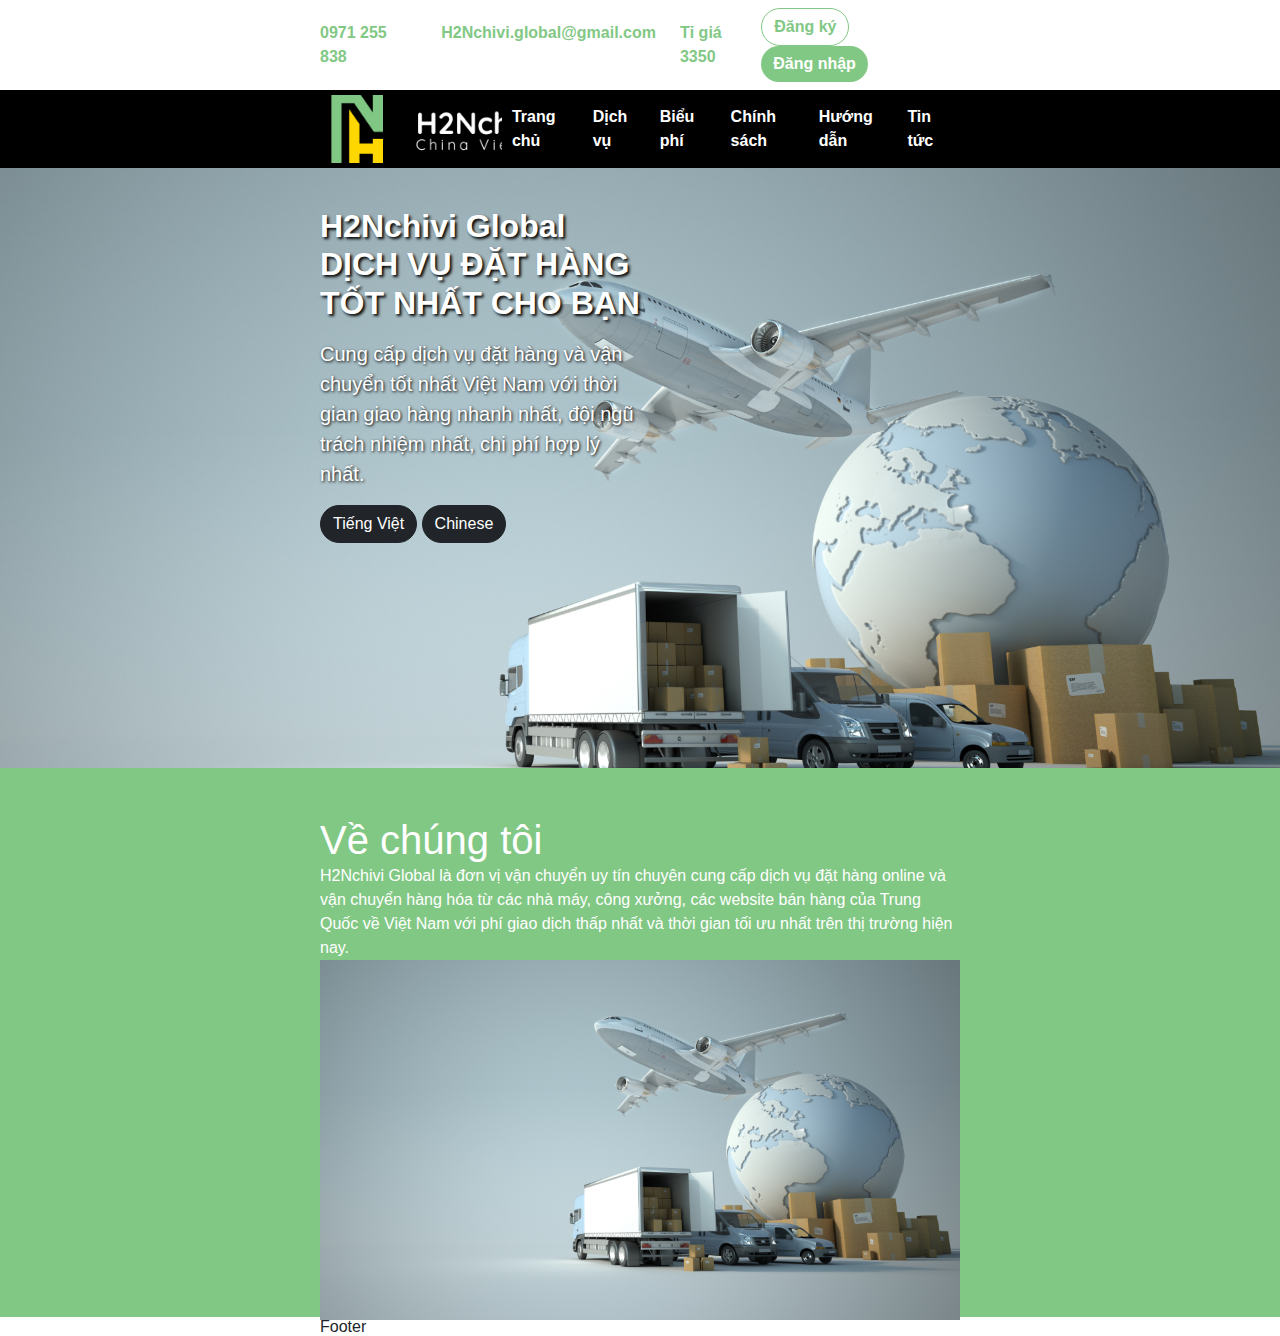
==== index.html @ ce04c235 "change href" ====
<!DOCTYPE html>
<html lang="en">
    <head>
        <meta charset="UTF-8" />
        <meta name="viewport" content="width=device-width, initial-scale=1.0" />
        <link rel="stylesheet" href="./bootstrap-5.0.2-dist/css/bootstrap.min.css" />
        <link
            rel="stylesheet"
            href="https://cdnjs.cloudflare.com/ajax/libs/font-awesome/6.5.1/css/all.min.css"
            integrity="sha512-DTOQO9RWCH3ppGqcWaEA1BIZOC6xxalwEsw9c2QQeAIftl+Vegovlnee1c9QX4TctnWMn13TZye+giMm8e2LwA=="
            crossorigin="anonymous"
            referrerpolicy="no-referrer"
        />
        <link rel="stylesheet" href="./reset.css" />
        <link rel="stylesheet" href="./style.css" />
        <title>H2Nchivi Globa</title>
    </head>
    <body>
        <div class="top d-flex justify-content-between align-items-center p-25 my-2 text-primary">
            <div class="d-flex gap-4">
                <div class="call fw-bold">
                    <i class="fa-solid fa-phone"></i>
                    0971 255 838
                </div>
                <div class="mail fw-bold"><i class="fa-regular fa-envelope"></i> H2Nchivi.global@gmail.com</div>
                <div class="tigia fw-bold">
                    <i class="fa-solid fa-yen-sign"></i>
                    Tỉ giá 3350
                </div>
            </div>
            <div class="">
                <div class="btn btn-outline-primary">Đăng ký</div>
                <div class="btn btn-primary">Đăng nhập</div>
            </div>
        </div>
        <header class="bg-dark">
            <div class="p-25 d-flex justify-content-between">
                <div class="logo-img overflow-hidden">
                    <div class="logo"></div>
                </div>
                <ul class="d-flex align-items-center gap-1">
                    <li><a href="#">Trang chủ</a></li>
                    <li><a href="#">Dịch vụ</a></li>
                    <li><a href="#">Biểu phí</a></li>
                    <li><a href="#">Chính sách</a></li>
                    <li><a href="#">Hướng dẫn</a></li>
                    <li><a href="#">Tin tức</a></li>
                </ul>
            </div>
        </header>
        <main>
            <div class="p-25 banner">
                <div class="title w-50">
                    <h1 class="fs-2">
                        H2Nchivi Global <br />
                        DỊCH VỤ ĐẶT HÀNG <br />TỐT NHẤT CHO BẠN
                    </h1>
                    <p class="fs-5">Cung cấp dịch vụ đặt hàng và vận chuyển tốt nhất Việt Nam với thời gian giao hàng nhanh nhất, đội ngũ trách nhiệm nhất, chi phí hợp lý nhất.</p>
                    <div class="mt-3">
                        <div class="btn btn-dark">Tiếng Việt</div>
                        <div class="btn btn-dark">Chinese</div>
                    </div>
                </div>
            </div>
            <div class="p-25 aboutus">
                <h1 class="fs-1 pt-5">Về chúng tôi</h1>
                <p>
                    H2Nchivi Global là đơn vị vận chuyển uy tín chuyên cung cấp dịch vụ đặt hàng online và vận chuyển hàng hóa từ các nhà máy, công xưởng, các website bán hàng của Trung Quốc về Việt
                    Nam với phí giao dịch thấp nhất và thời gian tối ưu nhất trên thị trường hiện nay.
                </p>
                <div class="d-flex">
                    <div class="">
                        <img src="./src/BÌA_1.png" alt="" />
                    </div>
                    <div class="">
                        <div class="social"></div>
                    </div>
                </div>
            </div>
        </main>
        <footer>
            <div class="p-25">
                <h1>Footer</h1>
            </div>
        </footer>
        <script src="./main.js"></script>
        <script src="./bootstrap-5.0.2-dist/js/bootstrap.bundle.min.js"></script>
    </body>
</html>
---- style.css ----
@import url("https://fonts.googleapis.com/css2?family=Quicksand:wght@300..700&display=swap") .p-478 {
    /* padding: 478px; */
}

body {
    font-family: "Quicksand", sans-serif;
}

a {
    text-decoration: none;
    color: #fff;
    font-weight: bold;
}

.p-25 {
    padding-left: 25%;
    padding-right: 25%;
}

.container {
    padding-left: 400px;
    padding-right: 400px;
    margin: 0;
}

.bg-dark {
    background-color: #000 !important;
}

.bg-primary {
    background-color: #82c885;
}

.text-primary {
    color: #82c885 !important;
    font-weight: bold;
}

.btn {
    border-radius: 25px;
}

.btn-primary {
    background-color: #82c885;
    border: none;
    font-weight: bold;
}

.btn-primary:hover {
    background-color: #96eb99;
}

.btn-outline-primary:hover {
    background-color: #82c885;
    border: 1px solid #82c885;
}

.btn-outline-primary {
    color: #82c885;
    border-color: #82c885;
    font-weight: bold;
}

header {
    font-weight: bold;
    padding: 5px;
}

.logo-img {
    width: 35%;
}

.logo {
    background-image: url("./src/LOGO_có chữ.png");
    height: 100%;
    width: 450px;
    background-position: -25px 50%;
    background-repeat: no-repeat;
    background-size: cover;
    overflow: hidden;
}

header ul li {
    padding: 10px;
}

header ul li:hover {
    background-color: #82c885;
}

header ul li:hover a {
    color: #fff;
}

main {
}

main .banner {
    background-image: url("./src/BÌA_1.png");
    background-repeat: no-repeat;
    background-size: cover;
    height: 600px;
}

main .title {
    padding-top: 39px;
}

main .title h1 {
    color: #fff;
    font-weight: bold;
    text-shadow: 2px 2px 3px #000;
}

main .title p {
    margin-top: 17px;
    color: #fff;
    text-shadow: 1px 1px 3px #000;
}

main .aboutus {
    height: 549px;
    background-color: #82c885;
    color: #fff;
}
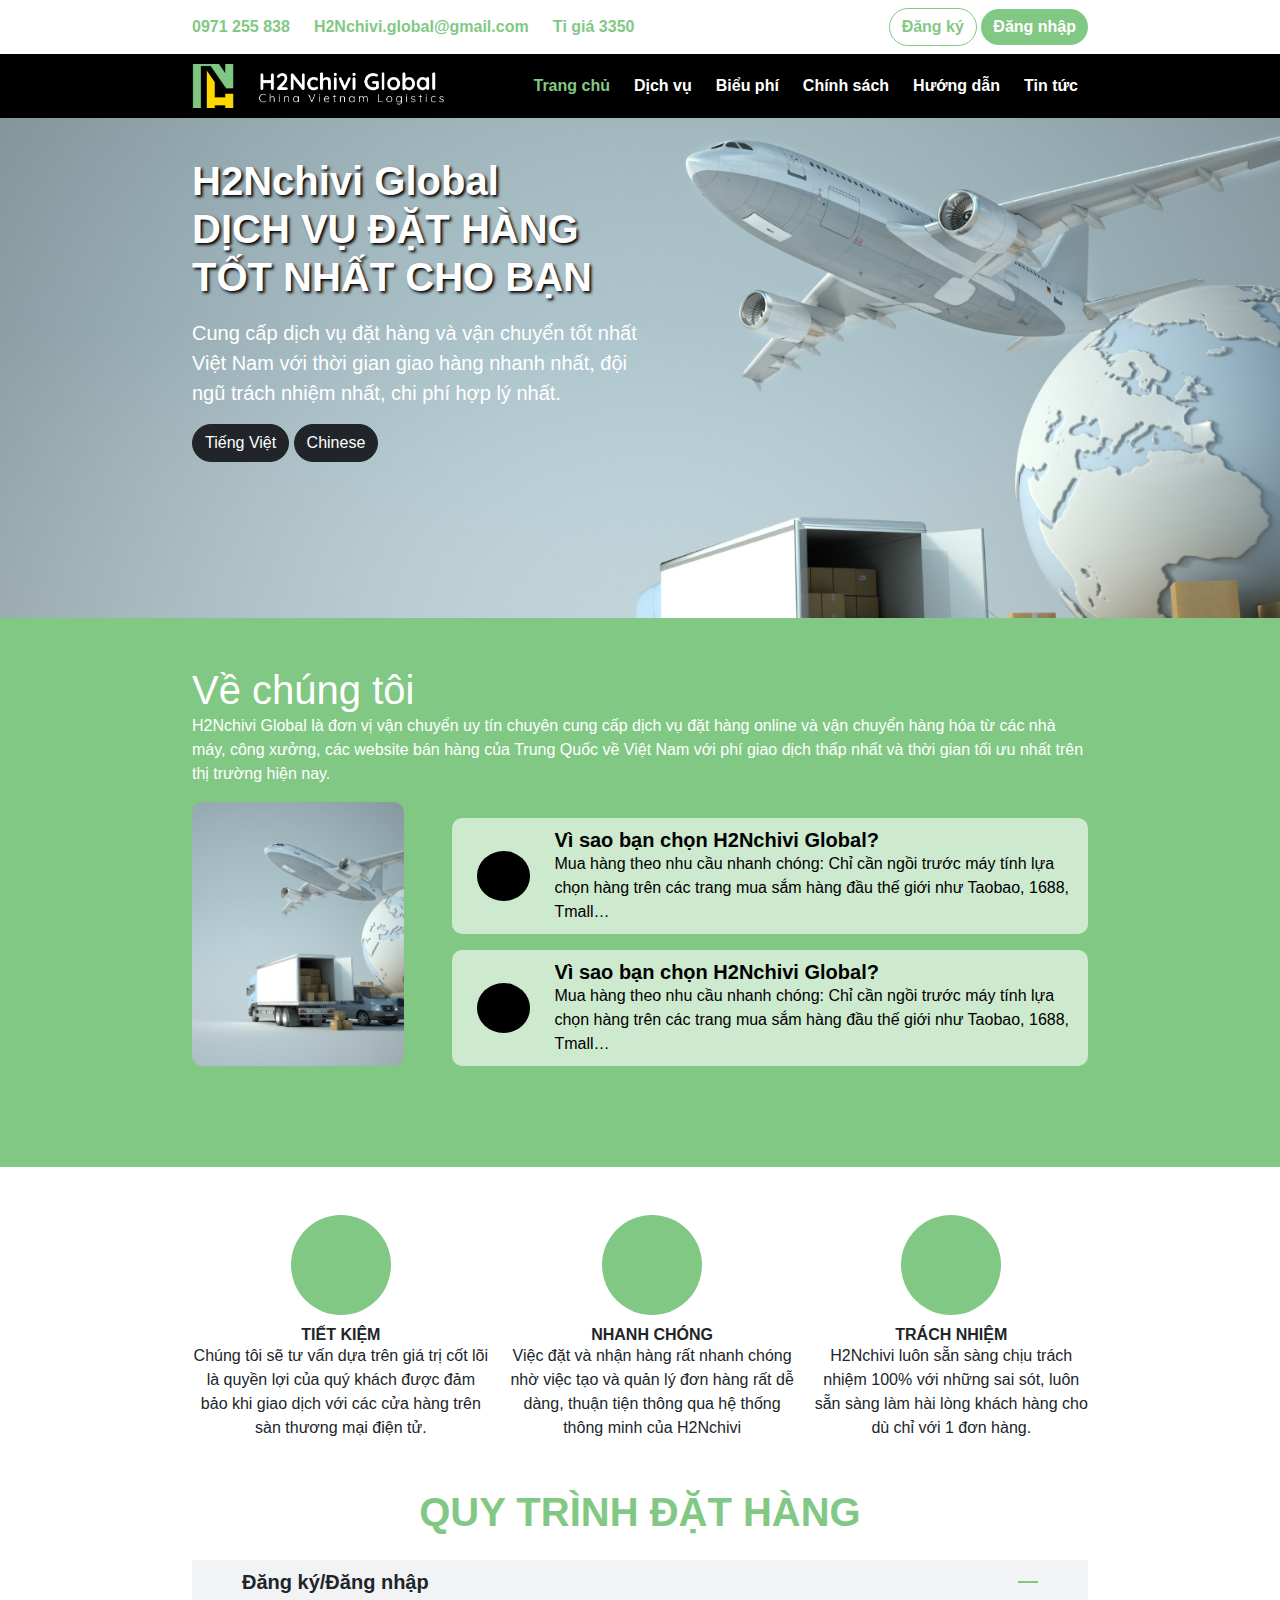
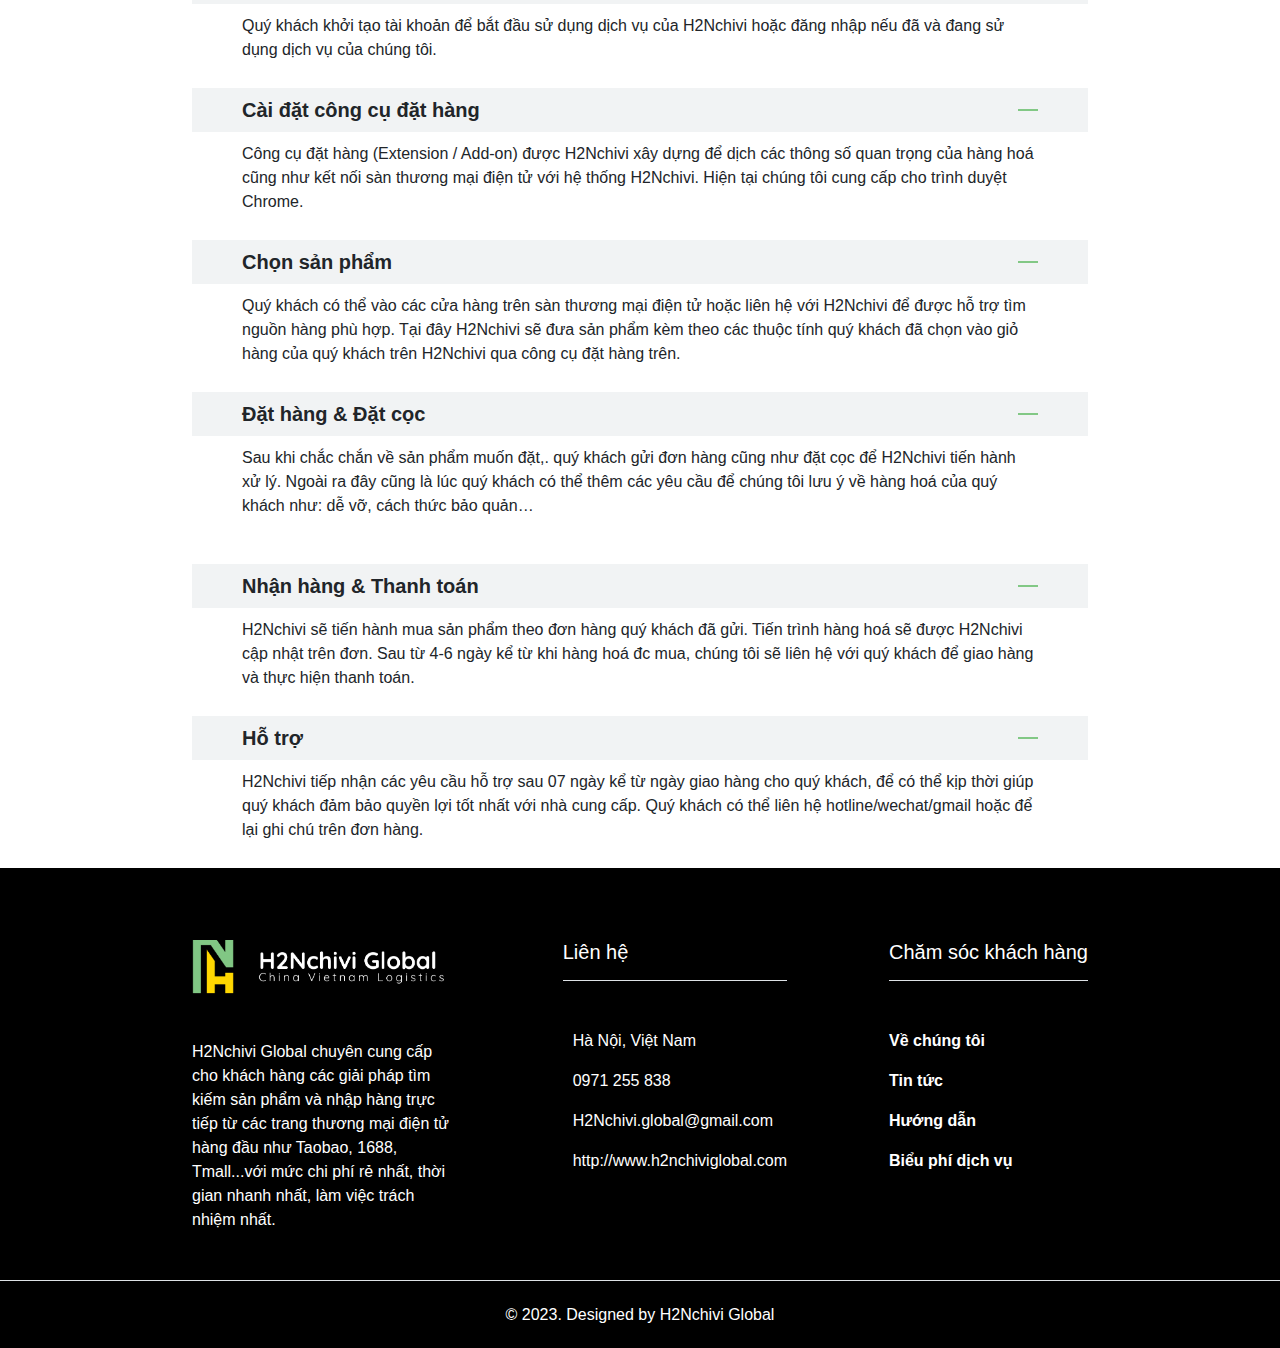
==== commit aa34017f: "new 5 page" ====
--- a/index.html
+++ b/index.html
@@ -16,21 +16,23 @@
         <title>H2Nchivi Globa</title>
     </head>
     <body>
-        <div class="top d-flex justify-content-between align-items-center p-25 my-2 text-primary">
-            <div class="d-flex gap-4">
-                <div class="call fw-bold">
-                    <i class="fa-solid fa-phone"></i>
-                    0971 255 838
-                </div>
-                <div class="mail fw-bold"><i class="fa-regular fa-envelope"></i> H2Nchivi.global@gmail.com</div>
-                <div class="tigia fw-bold">
-                    <i class="fa-solid fa-yen-sign"></i>
-                    Tỉ giá 3350
-                </div>
-            </div>
-            <div class="">
-                <div class="btn btn-outline-primary">Đăng ký</div>
-                <div class="btn btn-primary">Đăng nhập</div>
+        <div class="top-detail">
+            <div class="d-flex justify-content-between align-items-center p-25 py-2 text-primary">
+                <div class="d-flex gap-4">
+                    <div class="call fw-bold">
+                        <i class="fa-solid fa-phone"></i>
+                        0971 255 838
+                    </div>
+                    <div class="mail fw-bold"><i class="fa-regular fa-envelope"></i> H2Nchivi.global@gmail.com</div>
+                    <div class="tigia fw-bold">
+                        <i class="fa-solid fa-yen-sign"></i>
+                        Tỉ giá 3350
+                    </div>
+                </div>
+                <div class="">
+                    <div class="btn btn-outline-primary">Đăng ký</div>
+                    <div class="btn btn-primary">Đăng nhập</div>
+                </div>
             </div>
         </div>
         <header class="bg-dark">
@@ -39,19 +41,21 @@
                     <div class="logo"></div>
                 </div>
                 <ul class="d-flex align-items-center gap-1">
-                    <li><a href="#">Trang chủ</a></li>
-                    <li><a href="#">Dịch vụ</a></li>
-                    <li><a href="#">Biểu phí</a></li>
-                    <li><a href="#">Chính sách</a></li>
-                    <li><a href="#">Hướng dẫn</a></li>
-                    <li><a href="#">Tin tức</a></li>
+                    <li><a class="active" href="/index.html">Trang chủ</a></li>
+                    <li><a href="./dichvu.html">Dịch vụ</a></li>
+                    <li><a href="./bieuphi.html">Biểu phí</a></li>
+                    <li><a href="./chinhsach.html">Chính sách</a></li>
+
+                    <li><a href="./huongdan.html">Hướng dẫn</a></li>
+                    <li><a href="./tintuc.html">Tin tức</a></li>
                 </ul>
             </div>
         </header>
-        <main>
-            <div class="p-25 banner">
+        <main class="">
+            <div class="banner"></div>
+            <div class="p-25 bg-title">
                 <div class="title w-50">
-                    <h1 class="fs-2">
+                    <h1 class="fs-1">
                         H2Nchivi Global <br />
                         DỊCH VỤ ĐẶT HÀNG <br />TỐT NHẤT CHO BẠN
                     </h1>
@@ -68,22 +72,167 @@
                     H2Nchivi Global là đơn vị vận chuyển uy tín chuyên cung cấp dịch vụ đặt hàng online và vận chuyển hàng hóa từ các nhà máy, công xưởng, các website bán hàng của Trung Quốc về Việt
                     Nam với phí giao dịch thấp nhất và thời gian tối ưu nhất trên thị trường hiện nay.
                 </p>
-                <div class="d-flex">
-                    <div class="">
+                <div class="d-flex mt-3 gap-5">
+                    <div class="img-about w-25">
                         <img src="./src/BÌA_1.png" alt="" />
                     </div>
-                    <div class="">
-                        <div class="social"></div>
-                    </div>
+                    <div class="w-75">
+                        <div class="social d-flex gap-3 fs-4">
+                            <i class="fa-solid fa-globe"></i>
+                            <i class="fa-regular fa-comments"></i>
+                            <i class="fa-brands fa-google"></i>
+                        </div>
+                        <div class="box mt-3">
+                            <div class="box-child d-flex gap-4">
+                                <div class="check">
+                                    <i class="fa-solid fa-check"></i>
+                                </div>
+                                <div class="">
+                                    <h3 class="fs-5 fw-bold">Vì sao bạn chọn H2Nchivi Global?</h3>
+                                    <p>Mua hàng theo nhu cầu nhanh chóng: Chỉ cần ngồi trước máy tính lựa chọn hàng trên các trang mua sắm hàng đầu thế giới như Taobao, 1688, Tmall…</p>
+                                </div>
+                            </div>
+                            <div class="box-child d-flex gap-4 mt-3">
+                                <div class="check">
+                                    <i class="fa-solid fa-check"></i>
+                                </div>
+                                <div class="">
+                                    <h3 class="fs-5 fw-bold">Vì sao bạn chọn H2Nchivi Global?</h3>
+                                    <p>Mua hàng theo nhu cầu nhanh chóng: Chỉ cần ngồi trước máy tính lựa chọn hàng trên các trang mua sắm hàng đầu thế giới như Taobao, 1688, Tmall…</p>
+                                </div>
+                            </div>
+                        </div>
+                    </div>
+                </div>
+            </div>
+            <div class="p-25 my-5">
+                <div class="d-flex justify-content-between gap-3 text-center">
+                    <div class="box-detail">
+                        <div class="circle">
+                            <i class="fa-solid fa-check"></i>
+                        </div>
+                        <h3 class="">TIẾT KIỆM</h3>
+                        <p>Chúng tôi sẽ tư vấn dựa trên giá trị cốt lõi là quyền lợi của quý khách được đảm bảo khi giao dịch với các cửa hàng trên sàn thương mại điện tử.</p>
+                    </div>
+                    <div class="box-detail">
+                        <div class="circle">
+                            <i class="fa-regular fa-clock"></i>
+                        </div>
+                        <h3>NHANH CHÓNG</h3>
+                        <p>Việc đặt và nhận hàng rất nhanh chóng nhờ việc tạo và quản lý đơn hàng rất dễ dàng, thuận tiện thông qua hệ thống thông minh của H2Nchivi</p>
+                    </div>
+                    <div class="box-detail">
+                        <div class="circle">
+                            <i class="fa-regular fa-user"></i>
+                        </div>
+                        <h3>TRÁCH NHIỆM</h3>
+                        <p>H2Nchivi luôn sẵn sàng chịu trách nhiệm 100% với những sai sót, luôn sẵn sàng làm hài lòng khách hàng cho dù chỉ với 1 đơn hàng.</p>
+                    </div>
+                </div>
+            </div>
+            <div class="p-25">
+                <div class="text-center my-4">
+                    <h1 class="fs-1 text-primary">QUY TRÌNH ĐẶT HÀNG</h1>
+                </div>
+                <div class="title-quytrinh mb-3">
+                    <div class="arcodi d-flex justify-content-between">
+                        <h3 class="fw-bold fs-5">Đăng ký/Đăng nhập</h3>
+                        <div class="minus"></div>
+                    </div>
+                    <p>Quý khách khởi tạo tài khoản để bắt đầu sử dụng dịch vụ của H2Nchivi hoặc đăng nhập nếu đã và đang sử dụng dịch vụ của chúng tôi.</p>
+                </div>
+                <div class="title-quytrinh mb-3">
+                    <div class="arcodi d-flex justify-content-between">
+                        <h3 class="fw-bold fs-5">Cài đặt công cụ đặt hàng</h3>
+                        <div class="minus"></div>
+                    </div>
+                    <p>
+                        Công cụ đặt hàng (Extension / Add-on) được H2Nchivi xây dựng để dịch các thông số quan trọng của hàng hoá cũng như kết nối sàn thương mại điện tử với hệ thống H2Nchivi. Hiện
+                        tại chúng tôi cung cấp cho trình duyệt Chrome.
+                    </p>
+                </div>
+                <div class="title-quytrinh mb-3">
+                    <div class="arcodi d-flex justify-content-between">
+                        <h3 class="fw-bold fs-5">Chọn sản phẩm</h3>
+                        <div class="minus"></div>
+                    </div>
+                    <p>
+                        Quý khách có thể vào các cửa hàng trên sàn thương mại điện tử hoặc liên hệ với H2Nchivi để được hỗ trợ tìm nguồn hàng phù hợp. Tại đây H2Nchivi sẽ đưa sản phẩm kèm theo các
+                        thuộc tính quý khách đã chọn vào giỏ hàng của quý khách trên H2Nchivi qua công cụ đặt hàng trên.
+                    </p>
+                </div>
+                <div class="title-quytrinh mb-3">
+                    <div class="arcodi d-flex justify-content-between">
+                        <h3 class="fw-bold fs-5">Đặt hàng & Đặt cọc</h3>
+                        <div class="minus"></div>
+                    </div>
+                    <p>
+                        Sau khi chắc chắn về sản phẩm muốn đặt,. quý khách gửi đơn hàng cũng như đặt cọc để H2Nchivi tiến hành xử lý. Ngoài ra đây cũng là lúc quý khách có thể thêm các yêu cầu để
+                        chúng tôi lưu ý về hàng hoá của quý khách như: dễ vỡ, cách thức bảo quản…
+                    </p>
+                    <p></p>
+                </div>
+
+                <div class="title-quytrinh mb-3">
+                    <div class="arcodi d-flex justify-content-between">
+                        <h3 class="fw-bold fs-5">Nhận hàng & Thanh toán</h3>
+                        <div class="minus"></div>
+                    </div>
+                    <p>
+                        H2Nchivi sẽ tiến hành mua sản phẩm theo đơn hàng quý khách đã gửi. Tiến trình hàng hoá sẽ được H2Nchivi cập nhật trên đơn. Sau từ 4-6 ngày kể từ khi hàng hoá đc mua, chúng tôi
+                        sẽ liên hệ với quý khách để giao hàng và thực hiện thanh toán.
+                    </p>
+                </div>
+                <div class="title-quytrinh mb-3">
+                    <div class="arcodi d-flex justify-content-between">
+                        <h3 class="fw-bold fs-5">Hỗ trợ</h3>
+                        <div class="minus"></div>
+                    </div>
+                    <p>
+                        H2Nchivi tiếp nhận các yêu cầu hỗ trợ sau 07 ngày kể từ ngày giao hàng cho quý khách, để có thể kịp thời giúp quý khách đảm bảo quyền lợi tốt nhất với nhà cung cấp. Quý khách
+                        có thể liên hệ hotline/wechat/gmail hoặc để lại ghi chú trên đơn hàng.
+                    </p>
                 </div>
             </div>
         </main>
-        <footer>
-            <div class="p-25">
-                <h1>Footer</h1>
+        <footer class="bg-dark text-white py-4">
+            <div class="p-25 my-5 d-flex justify-content-between">
+                <div class="img-footer">
+                    <div class="img-about"></div>
+                    <p>
+                        H2Nchivi Global chuyên cung cấp cho khách hàng các giải pháp tìm kiếm sản phẩm và nhập hàng trực tiếp từ các trang thương mại điện tử hàng đầu như Taobao, 1688, Tmall...với mức
+                        chi phí rẻ nhất, thời gian nhanh nhất, làm việc trách nhiệm nhất.
+                    </p>
+                </div>
+                <div class="">
+                    <div class="border-bottom mb-3">
+                        <h3 class="fs-5 pb-3">Liên hệ</h3>
+                    </div>
+                    <ul class="d-flex flex-column gap-3 mt-5">
+                        <li><i class="fa-solid fa-house"></i>Hà Nội, Việt Nam</li>
+                        <li><i class="fa-solid fa-phone"></i>0971 255 838</li>
+                        <li><i class="fa-regular fa-envelope"></i>H2Nchivi.global@gmail.com</li>
+                        <li><i class="fa-solid fa-globe"></i>http://www.h2nchiviglobal.com</li>
+                    </ul>
+                </div>
+                <div class="">
+                    <div class="border-bottom mb-3">
+                        <h3 class="fs-5 pb-3">Chăm sóc khách hàng</h3>
+                    </div>
+                    <ul class="d-flex flex-column gap-3 mt-5">
+                        <li><a href="#">Về chúng tôi</a></li>
+                        <li><a href="#">Tin tức</a></li>
+                        <li><a href="#">Hướng dẫn</a></li>
+                        <li><a href="#">Biểu phí dịch vụ</a></li>
+                    </ul>
+                </div>
+            </div>
+            <div class="p-25 text-center border-top pt-4">
+                <h3>© 2023. Designed by H2Nchivi Global</h3>
             </div>
         </footer>
+        <script src="https://ajax.googleapis.com/ajax/libs/jquery/3.5.1/jquery.min.js"></script>
+        <script src="./bootstrap-5.0.2-dist/js/bootstrap.bundle.min.js"></script>
         <script src="./main.js"></script>
-        <script src="./bootstrap-5.0.2-dist/js/bootstrap.bundle.min.js"></script>
     </body>
 </html>
--- a/style.css
+++ b/style.css
@@ -6,29 +6,60 @@
     font-family: "Quicksand", sans-serif;
 }
 
+::-webkit-scrollbar {
+    width: 5px;
+}
+::-webkit-scrollbar-thumb {
+    background: #a8a8a8;
+    border-radius: 50px;
+}
+
+::-webkit-scrollbar-thumb:hover {
+    background: #6d6d6d;
+}
+b {
+    font-weight: bold;
+}
+i {
+    font-style: italic;
+}
+
 a {
     text-decoration: none;
     color: #fff;
     font-weight: bold;
 }
 
+th,
+td {
+    border: 1px solid #81c684;
+    text-align: center;
+    vertical-align: middle;
+}
+
 .p-25 {
-    padding-left: 25%;
-    padding-right: 25%;
-}
-
-.container {
-    padding-left: 400px;
-    padding-right: 400px;
-    margin: 0;
-}
-
+    padding-left: 22%;
+    padding-right: 22%;
+}
+
+.active {
+    color: #82c885;
+    font-weight: bold;
+}
 .bg-dark {
     background-color: #000 !important;
 }
 
 .bg-primary {
-    background-color: #82c885;
+    background-color: #82c885 !important;
+}
+
+.bg-secon {
+    background-color: #f0c715 !important;
+}
+
+.bg-third {
+    background-color: #f1f3f4;
 }
 
 .text-primary {
@@ -36,6 +67,11 @@
     font-weight: bold;
 }
 
+.text-secon {
+    color: #f0c715 !important;
+    font-weight: bold;
+}
+
 .btn {
     border-radius: 25px;
 }
@@ -46,8 +82,19 @@
     font-weight: bold;
 }
 
+.btn-secon {
+    background-color: #f0c715;
+    color: #fff;
+    font-weight: bold;
+}
+
+.btn-secon:hover {
+    background-color: #81c684;
+    color: #fff;
+}
+
 .btn-primary:hover {
-    background-color: #96eb99;
+    background-color: #f0c715;
 }
 
 .btn-outline-primary:hover {
@@ -61,19 +108,31 @@
     font-weight: bold;
 }
 
+.top-detail {
+    background-color: #fff;
+}
+
 header {
     font-weight: bold;
-    padding: 5px;
+    padding: 10px 0;
+    position: fixed;
+    width: 100%;
+    transition: all 0.5s ease-in-out;
+    z-index: 999;
+}
+
+main {
+    padding-top: 64px;
 }
 
 .logo-img {
-    width: 35%;
+    width: 30%;
 }
 
 .logo {
     background-image: url("./src/LOGO_có chữ.png");
     height: 100%;
-    width: 450px;
+    width: 350px;
     background-position: -25px 50%;
     background-repeat: no-repeat;
     background-size: cover;
@@ -92,34 +151,241 @@
     color: #fff;
 }
 
-main {
+main .bg-title {
+    height: 500px;
 }
 
 main .banner {
     background-image: url("./src/BÌA_1.png");
+    position: absolute;
+    top: 0;
+    left: 0;
+    width: 100%;
+    height: 100%;
+    background-size: cover;
+    background-attachment: fixed;
+    z-index: -1;
+}
+
+main .title {
+    padding-top: 39px;
+}
+
+main .title h1 {
+    color: #fff;
+    font-weight: bold;
+    text-shadow: 2px 2px 3px #000;
+}
+
+main .title p {
+    margin-top: 17px;
+    color: #fff;
+}
+
+main .aboutus {
+    height: 549px;
+    background-color: #82c885;
+    color: #fff;
+}
+
+main .aboutus .img-about {
+    width: 230px;
+}
+
+main .aboutus .img-about img {
+    width: 100%;
+    height: 100%;
+    object-fit: cover;
+    border-radius: 10px;
+}
+
+main .box .box-child {
+    background-color: #cde9ce;
+    padding: 10px;
+    display: flex;
+    align-items: center;
+    color: #000;
+    border-radius: 10px;
+}
+
+main .box .box-child .check {
+    width: 110px;
+    height: 50px;
+    background-color: #000;
+    color: #fff;
+    display: flex;
+    align-items: center;
+    justify-content: center;
+    border-radius: 50%;
+    font-size: 30px;
+    font-weight: bold;
+    margin-left: 15px;
+}
+
+main .box-detail {
+    display: flex;
+    align-items: center;
+    flex-direction: column;
+}
+
+main .box-detail .circle {
+    width: 100px;
+    height: 100px;
+    border-radius: 50%;
+    background-color: #82c885;
+    color: #fff;
+    font-size: 50px;
+    display: flex;
+    align-items: center;
+    justify-content: center;
+    font-weight: 700;
+    text-align: center;
+}
+main .box-detail h3 {
+    font-style: 1.25rem;
+    font-weight: bold;
+    margin-top: 10px;
+}
+main .title-quytrinh .arcodi {
+    background-color: #f1f3f4;
+    display: flex;
+    align-items: center;
+    padding: 10px 50px;
+}
+main .title-quytrinh p {
+    padding: 10px 50px;
+}
+
+main .title-quytrinh .minus {
+    width: 20px;
+    height: 2px;
+    background-color: #82c885;
+}
+
+main .dichvu .box {
+    border: 2px solid #82c885;
+    padding: 20px;
+    position: relative;
+    margin-top: 70px;
+    width: 33%;
+    color: #000;
+}
+
+main .dichvu .box h3 {
+    margin-top: 60px;
+    text-align: center;
+    color: #ffd700;
+    font-size: 1.5rem;
+    font-weight: bold;
+}
+
+main .dichvu .box .icon {
+    position: absolute;
+    top: -50px;
+    right: 30%;
+    bottom: 0;
+    width: 100px;
+    height: 100px;
+    box-shadow: rgba(0, 0, 0, 0.1) 0px 4px 12px;
+    background-color: #fff;
+    border-radius: 50%;
+    display: flex;
+    align-items: center;
+    justify-content: center;
+    color: #82c885;
+    font-size: 30px;
+}
+
+main .dichvu-detail {
+    background-color: #f3fff4;
+    padding-top: 40px;
+}
+
+main .line-yellow,
+main .line-green {
+    width: 14px;
+    height: 92px;
+    position: absolute;
+    left: 16px;
+    top: -40px;
+}
+
+.line-yellow {
+    background-color: #f0c715;
+}
+
+.line-green {
+    background-color: #81c784;
+}
+
+main .muaho {
+    padding: 20px 40px;
+}
+
+main .muaho p {
+    text-align: justify;
+}
+
+main .dichvu-detail .left p {
+    text-align: justify;
+    margin-top: 20px;
+}
+
+main .dichvu-detail .dichvumuaho .left {
+    width: 35%;
+}
+
+main .dichvu-detail .dichvumuaho .right {
+    width: 65%;
+}
+
+main .dichvu-detail .dichvukigui .left {
+    width: 65%;
+}
+
+main .dichvu-detail .dichvukigui .right {
+    width: 35%;
+}
+
+main .dichvu-detail ul li {
+    list-style: disc;
+    list-style-position: inside;
+    margin-bottom: 6px;
+}
+
+main .thanhtoanho {
+    background-color: #f3fff4;
+}
+
+main .huongdan h3:hover {
+    color: #f0c715 !important;
+    cursor: pointer;
+}
+
+main .huongdan p {
+    text-align: justify;
+}
+
+footer .img-footer {
+    width: 30%;
+}
+
+footer .img-about {
+    background-image: url("./src/LOGO_có chữ.png");
+    height: 100px;
+    width: 350px;
+    background-position: -25px 60%;
     background-repeat: no-repeat;
     background-size: cover;
-    height: 600px;
-}
-
-main .title {
-    padding-top: 39px;
-}
-
-main .title h1 {
-    color: #fff;
-    font-weight: bold;
-    text-shadow: 2px 2px 3px #000;
-}
-
-main .title p {
-    margin-top: 17px;
-    color: #fff;
-    text-shadow: 1px 1px 3px #000;
-}
-
-main .aboutus {
-    height: 549px;
-    background-color: #82c885;
-    color: #fff;
-}
+    overflow: hidden;
+}
+
+footer ul li i {
+    margin-right: 10px;
+}
+@media only screen and (max-width: 1300px) {
+    .p-25 {
+        padding-left: 15%;
+        padding-right: 15%;
+    }
+}
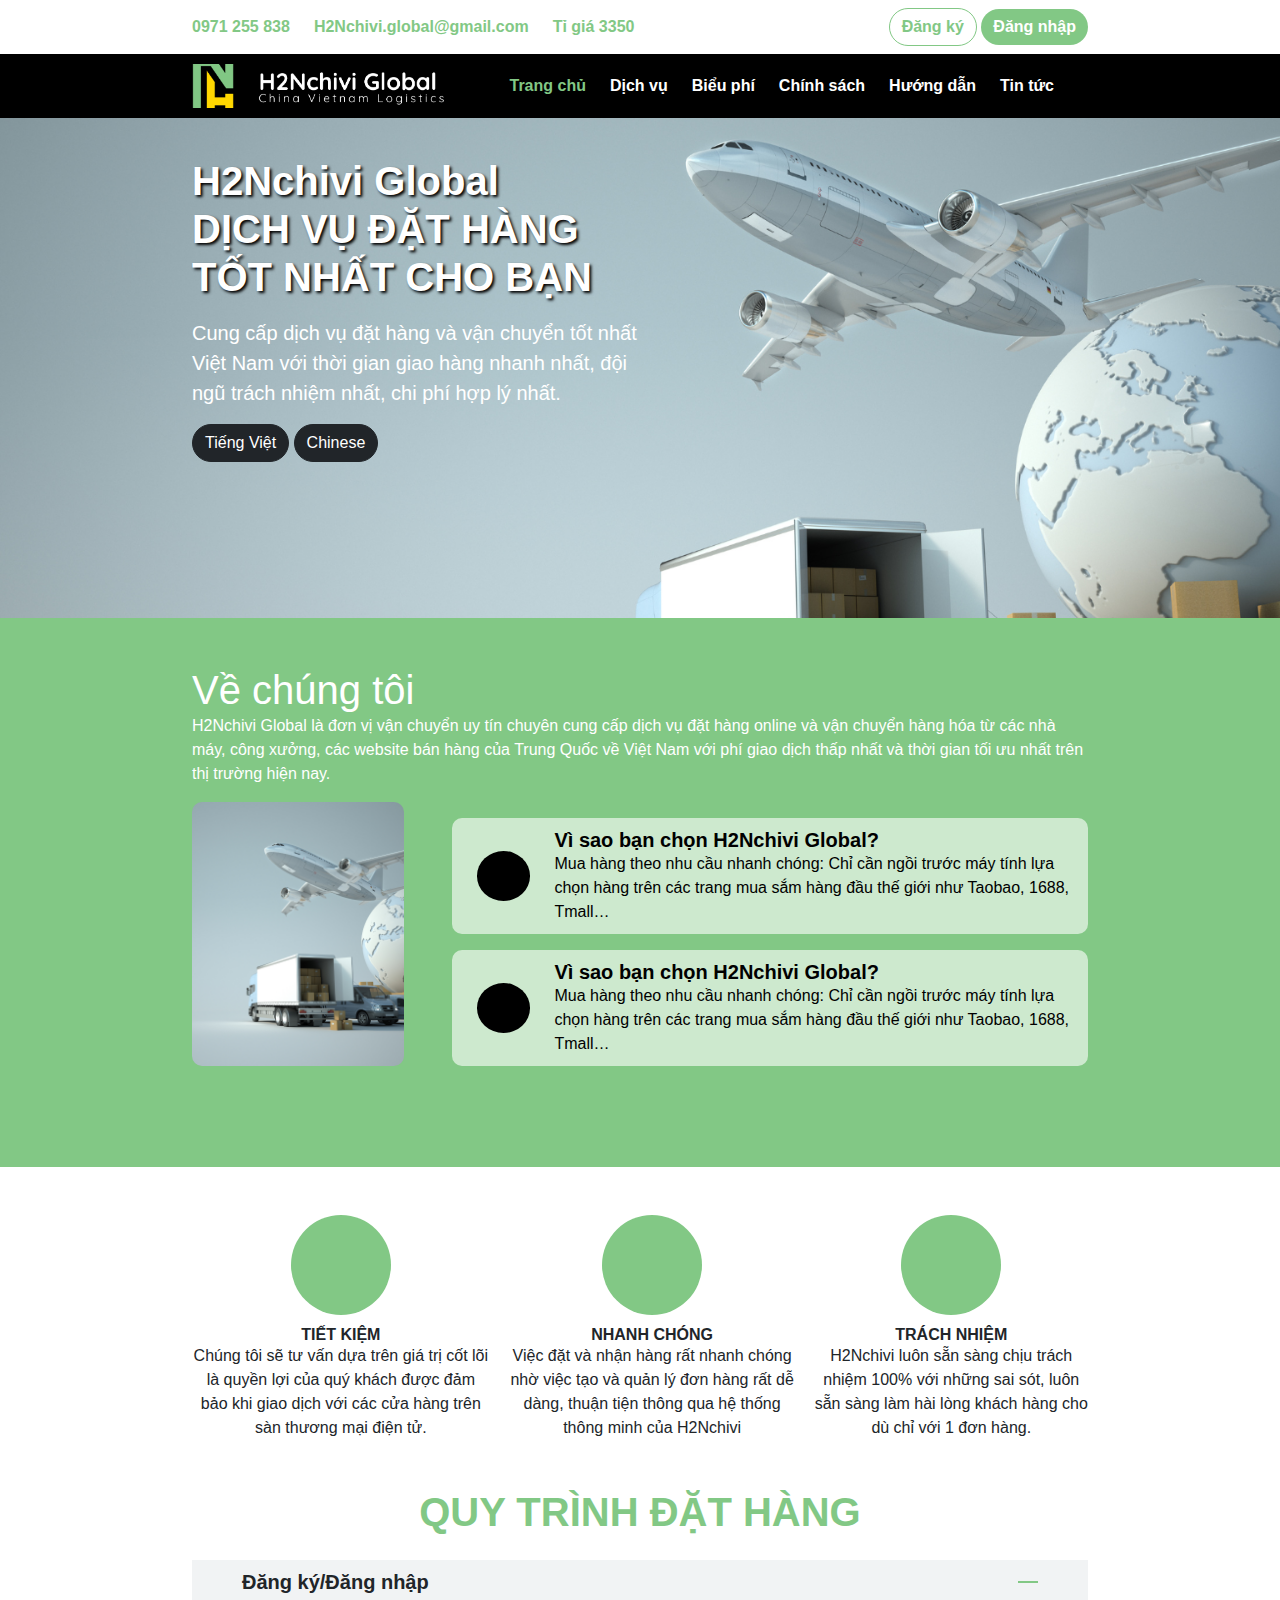
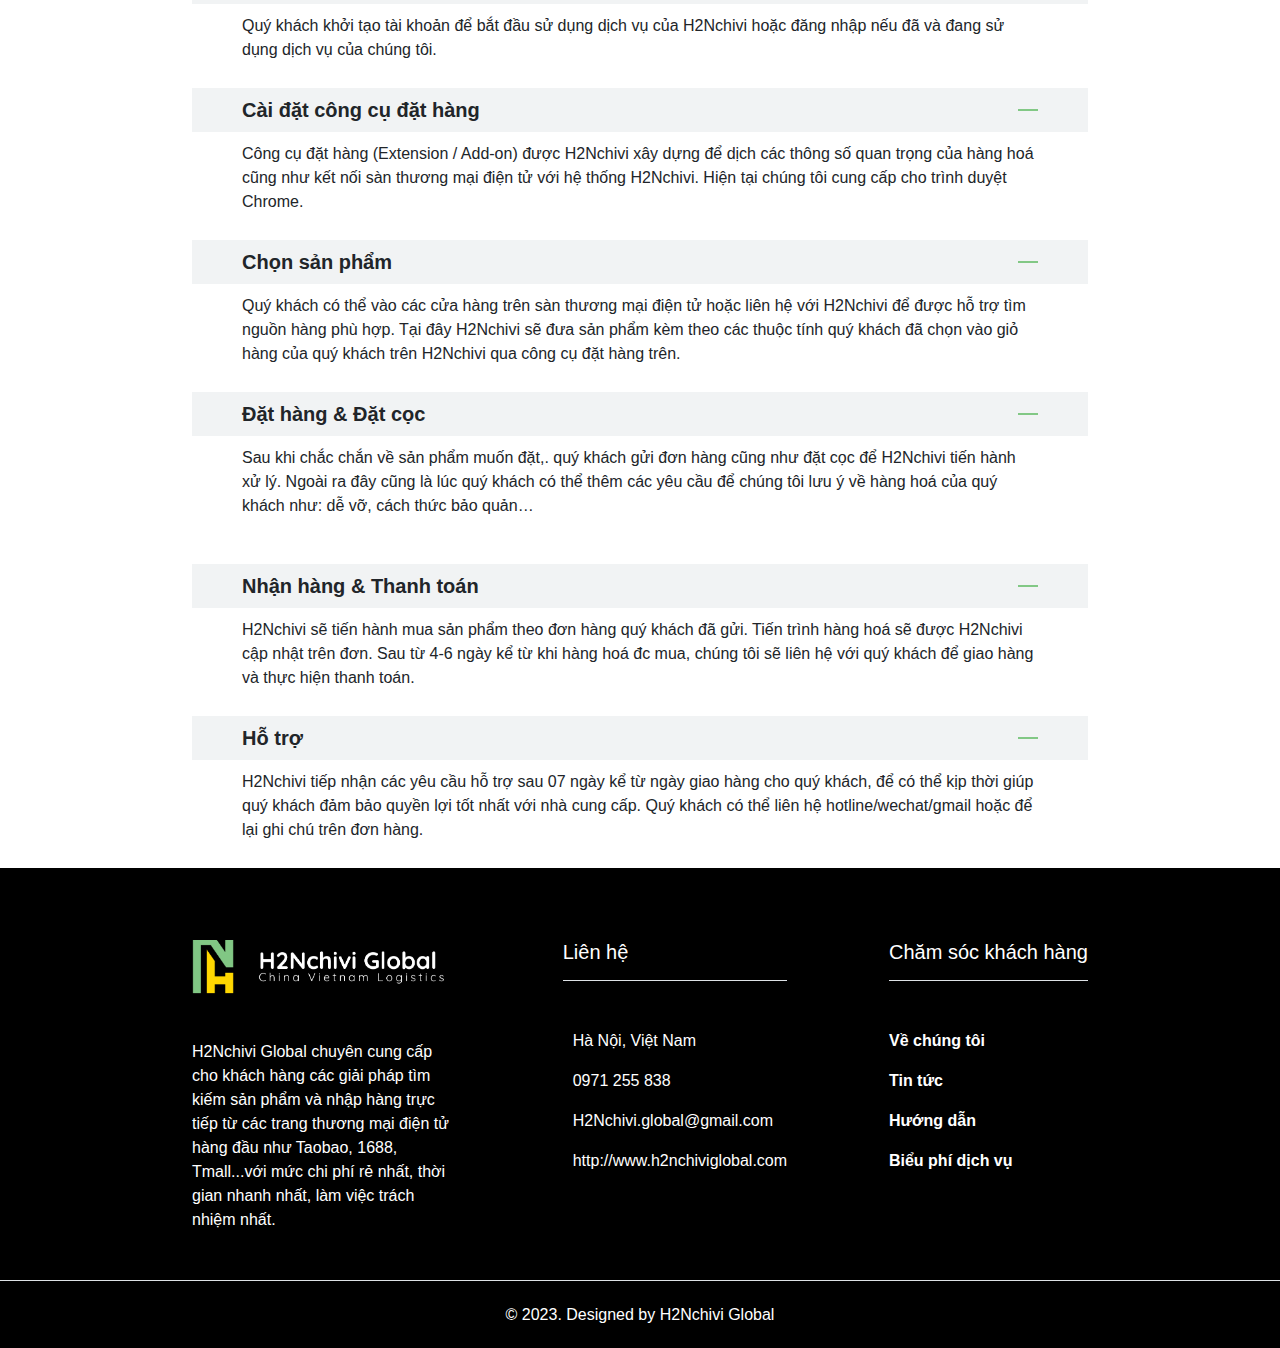
==== commit cc05c6d4: "edit giohang shoping" ====
--- a/index.html
+++ b/index.html
@@ -48,6 +48,9 @@
 
                     <li><a href="./huongdan.html">Hướng dẫn</a></li>
                     <li><a href="./tintuc.html">Tin tức</a></li>
+                    <li>
+                        <a href="./giohang.html"><i class="fa-solid fa-cart-shopping"></i></a>
+                    </li>
                 </ul>
             </div>
         </header>
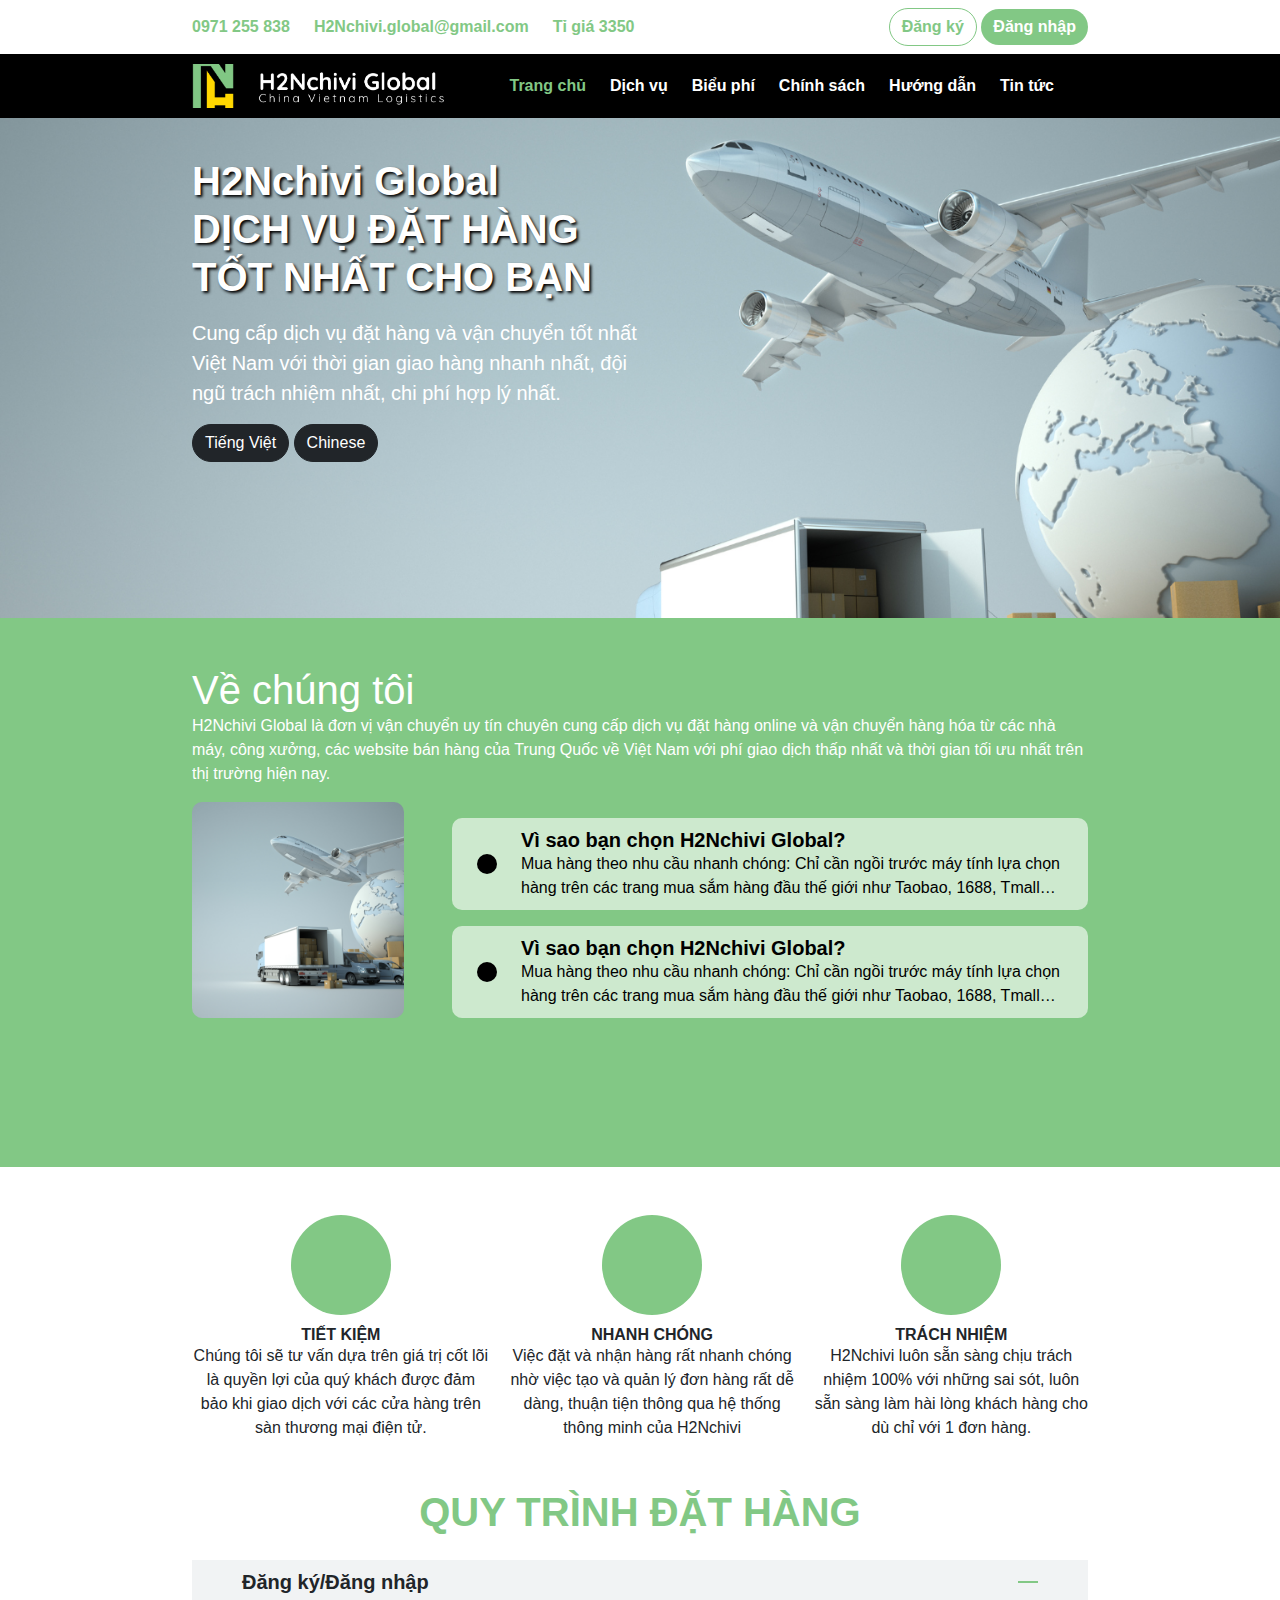
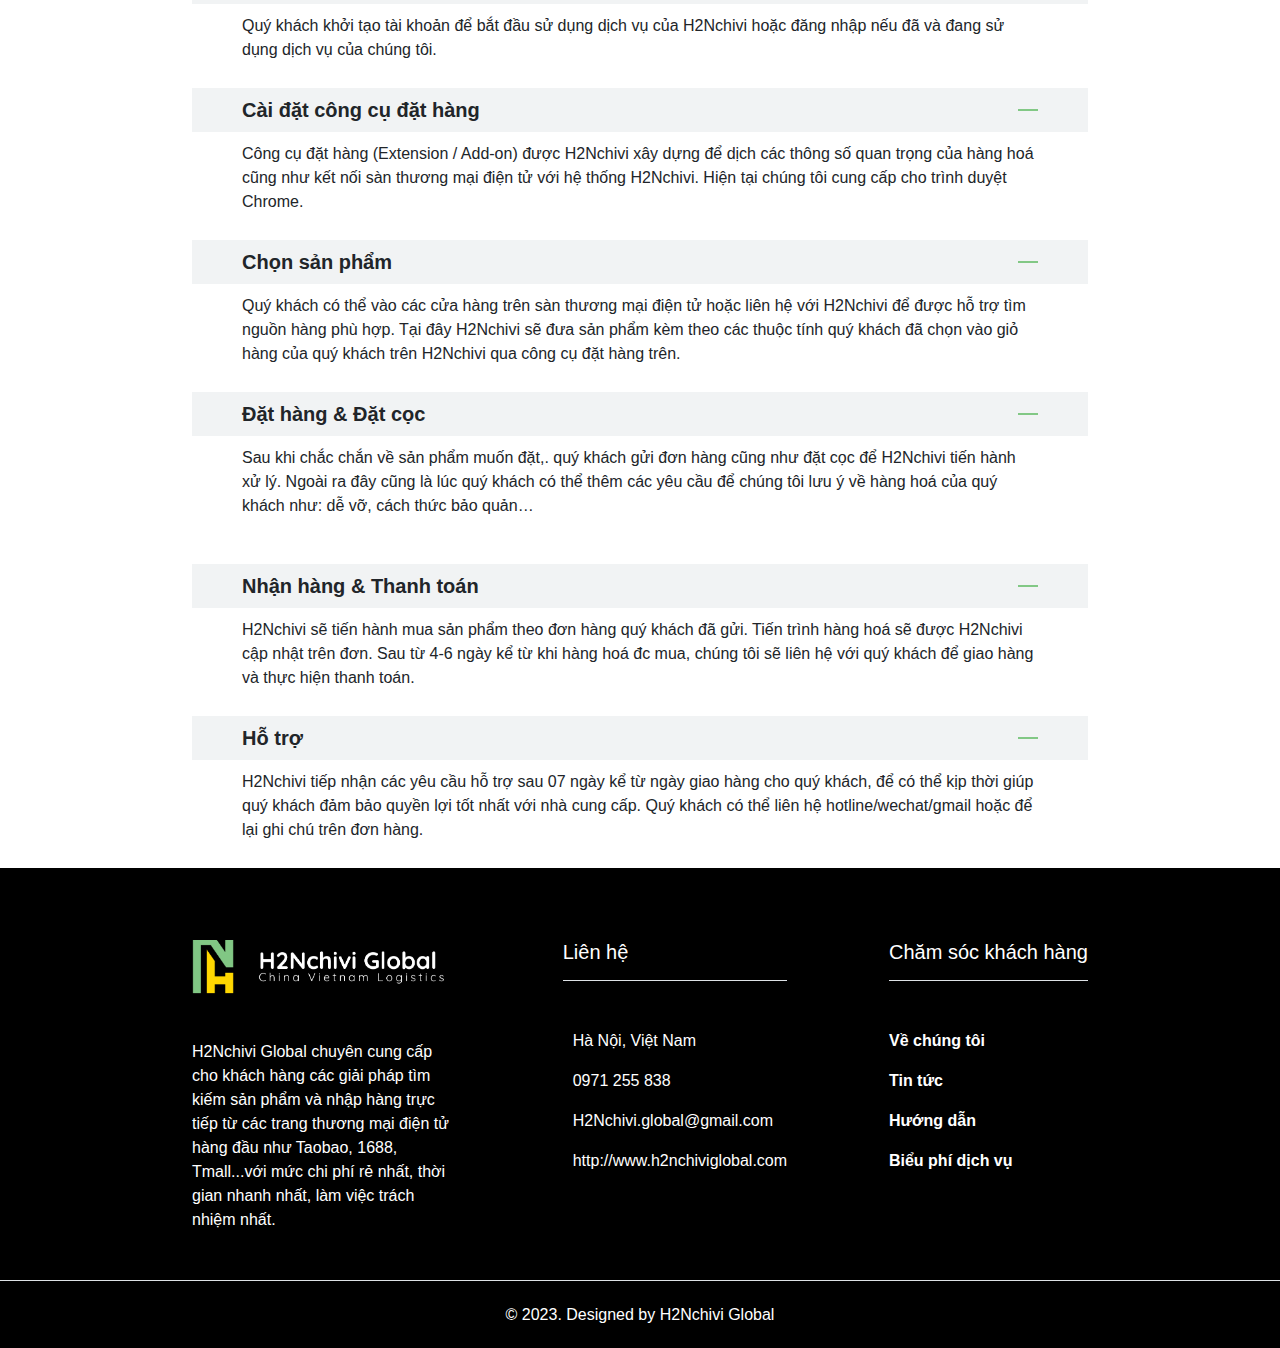
==== commit 0218f37a: "add animation" ====
--- a/index.html
+++ b/index.html
@@ -13,6 +13,8 @@
         />
         <link rel="stylesheet" href="./reset.css" />
         <link rel="stylesheet" href="./style.css" />
+        <link rel="stylesheet" href="https://cdnjs.cloudflare.com/ajax/libs/animate.css/4.1.1/animate.min.css" />
+
         <title>H2Nchivi Globa</title>
     </head>
     <body>
@@ -30,18 +32,18 @@
                     </div>
                 </div>
                 <div class="">
-                    <div class="btn btn-outline-primary">Đăng ký</div>
-                    <div class="btn btn-primary">Đăng nhập</div>
+                    <a href="./register.html" class="btn btn-outline-primary">Đăng ký</a>
+                    <a href="./login.html" class="btn btn-primary">Đăng nhập</a>
                 </div>
             </div>
         </div>
         <header class="bg-dark">
             <div class="p-25 d-flex justify-content-between">
-                <div class="logo-img overflow-hidden">
+                <a href="./index.html" class="logo-img overflow-hidden">
                     <div class="logo"></div>
-                </div>
+                </a>
                 <ul class="d-flex align-items-center gap-1">
-                    <li><a class="active" href="/index.html">Trang chủ</a></li>
+                    <li><a class="active" href="./index.html">Trang chủ</a></li>
                     <li><a href="./dichvu.html">Dịch vụ</a></li>
                     <li><a href="./bieuphi.html">Biểu phí</a></li>
                     <li><a href="./chinhsach.html">Chính sách</a></li>
@@ -49,37 +51,39 @@
                     <li><a href="./huongdan.html">Hướng dẫn</a></li>
                     <li><a href="./tintuc.html">Tin tức</a></li>
                     <li>
-                        <a href="./giohang.html"><i class="fa-solid fa-cart-shopping"></i></a>
+                        <a href="./dashboard.html"><i class="fa-solid fa-user"></i></a>
                     </li>
                 </ul>
             </div>
         </header>
         <main class="">
-            <div class="banner"></div>
+            <div class="banner animate__animated animate__pulse"></div>
             <div class="p-25 bg-title">
                 <div class="title w-50">
-                    <h1 class="fs-1">
+                    <h1 class="fs-1 animate__animated animate__fadeInDownBig">
                         H2Nchivi Global <br />
                         DỊCH VỤ ĐẶT HÀNG <br />TỐT NHẤT CHO BẠN
                     </h1>
-                    <p class="fs-5">Cung cấp dịch vụ đặt hàng và vận chuyển tốt nhất Việt Nam với thời gian giao hàng nhanh nhất, đội ngũ trách nhiệm nhất, chi phí hợp lý nhất.</p>
-                    <div class="mt-3">
+                    <p class="fs-5 animate__animated animate__fadeInDown">
+                        Cung cấp dịch vụ đặt hàng và vận chuyển tốt nhất Việt Nam với thời gian giao hàng nhanh nhất, đội ngũ trách nhiệm nhất, chi phí hợp lý nhất.
+                    </p>
+                    <div class="mt-3 animate__animated animate__fadeInUp">
                         <div class="btn btn-dark">Tiếng Việt</div>
                         <div class="btn btn-dark">Chinese</div>
                     </div>
                 </div>
             </div>
             <div class="p-25 aboutus">
-                <h1 class="fs-1 pt-5">Về chúng tôi</h1>
-                <p>
+                <h1 class="fs-1 pt-5 aboutus-title animate__animated animate__bounceInUp">Về chúng tôi</h1>
+                <p class="aboutus-title animate__animated animate__bounceInUp">
                     H2Nchivi Global là đơn vị vận chuyển uy tín chuyên cung cấp dịch vụ đặt hàng online và vận chuyển hàng hóa từ các nhà máy, công xưởng, các website bán hàng của Trung Quốc về Việt
                     Nam với phí giao dịch thấp nhất và thời gian tối ưu nhất trên thị trường hiện nay.
                 </p>
                 <div class="d-flex mt-3 gap-5">
-                    <div class="img-about w-25">
+                    <div class="img-about w-25 aboutus_left-img animate__animated animate__bounceInLeft">
                         <img src="./src/BÌA_1.png" alt="" />
                     </div>
-                    <div class="w-75">
+                    <div class="w-75 aboutus_right animate__animated animate__bounceInRight">
                         <div class="social d-flex gap-3 fs-4">
                             <i class="fa-solid fa-globe"></i>
                             <i class="fa-regular fa-comments"></i>
@@ -110,21 +114,21 @@
             </div>
             <div class="p-25 my-5">
                 <div class="d-flex justify-content-between gap-3 text-center">
-                    <div class="box-detail">
+                    <div class="box-detail animate-1">
                         <div class="circle">
                             <i class="fa-solid fa-check"></i>
                         </div>
                         <h3 class="">TIẾT KIỆM</h3>
                         <p>Chúng tôi sẽ tư vấn dựa trên giá trị cốt lõi là quyền lợi của quý khách được đảm bảo khi giao dịch với các cửa hàng trên sàn thương mại điện tử.</p>
                     </div>
-                    <div class="box-detail">
+                    <div class="box-detail animate-1">
                         <div class="circle">
                             <i class="fa-regular fa-clock"></i>
                         </div>
                         <h3>NHANH CHÓNG</h3>
                         <p>Việc đặt và nhận hàng rất nhanh chóng nhờ việc tạo và quản lý đơn hàng rất dễ dàng, thuận tiện thông qua hệ thống thông minh của H2Nchivi</p>
                     </div>
-                    <div class="box-detail">
+                    <div class="box-detail animate-1">
                         <div class="circle">
                             <i class="fa-regular fa-user"></i>
                         </div>
@@ -134,17 +138,17 @@
                 </div>
             </div>
             <div class="p-25">
-                <div class="text-center my-4">
+                <div class="text-center my-4 quytrinh-1">
                     <h1 class="fs-1 text-primary">QUY TRÌNH ĐẶT HÀNG</h1>
                 </div>
-                <div class="title-quytrinh mb-3">
+                <div class="title-quytrinh mb-3 quytrinh-2">
                     <div class="arcodi d-flex justify-content-between">
                         <h3 class="fw-bold fs-5">Đăng ký/Đăng nhập</h3>
                         <div class="minus"></div>
                     </div>
                     <p>Quý khách khởi tạo tài khoản để bắt đầu sử dụng dịch vụ của H2Nchivi hoặc đăng nhập nếu đã và đang sử dụng dịch vụ của chúng tôi.</p>
                 </div>
-                <div class="title-quytrinh mb-3">
+                <div class="title-quytrinh mb-3 quytrinh-3">
                     <div class="arcodi d-flex justify-content-between">
                         <h3 class="fw-bold fs-5">Cài đặt công cụ đặt hàng</h3>
                         <div class="minus"></div>
@@ -154,7 +158,7 @@
                         tại chúng tôi cung cấp cho trình duyệt Chrome.
                     </p>
                 </div>
-                <div class="title-quytrinh mb-3">
+                <div class="title-quytrinh mb-3 quytrinh-4">
                     <div class="arcodi d-flex justify-content-between">
                         <h3 class="fw-bold fs-5">Chọn sản phẩm</h3>
                         <div class="minus"></div>
@@ -164,7 +168,7 @@
                         thuộc tính quý khách đã chọn vào giỏ hàng của quý khách trên H2Nchivi qua công cụ đặt hàng trên.
                     </p>
                 </div>
-                <div class="title-quytrinh mb-3">
+                <div class="title-quytrinh mb-3 quytrinh-5">
                     <div class="arcodi d-flex justify-content-between">
                         <h3 class="fw-bold fs-5">Đặt hàng & Đặt cọc</h3>
                         <div class="minus"></div>
@@ -176,7 +180,7 @@
                     <p></p>
                 </div>
 
-                <div class="title-quytrinh mb-3">
+                <div class="title-quytrinh mb-3 quytrinh-6">
                     <div class="arcodi d-flex justify-content-between">
                         <h3 class="fw-bold fs-5">Nhận hàng & Thanh toán</h3>
                         <div class="minus"></div>
@@ -186,7 +190,7 @@
                         sẽ liên hệ với quý khách để giao hàng và thực hiện thanh toán.
                     </p>
                 </div>
-                <div class="title-quytrinh mb-3">
+                <div class="title-quytrinh mb-3 quytrinh-7">
                     <div class="arcodi d-flex justify-content-between">
                         <h3 class="fw-bold fs-5">Hỗ trợ</h3>
                         <div class="minus"></div>
--- a/style.css
+++ b/style.css
@@ -139,7 +139,8 @@
     overflow: hidden;
 }
 
-header ul li {
+header ul li a {
+    display: block;
     padding: 10px;
 }
 
@@ -209,8 +210,7 @@
 }
 
 main .box .box-child .check {
-    width: 110px;
-    height: 50px;
+    padding: 10px;
     background-color: #000;
     color: #fff;
     display: flex;
@@ -366,6 +366,26 @@
     text-align: justify;
 }
 
+.login-form {
+    height: 100vh;
+    color: #fff;
+}
+
+.login .username {
+    width: 100%;
+}
+
+.dashboard .logo {
+    background-image: url("./src/LOGO_có chữ.png");
+    height: 60px;
+    width: 400px;
+    background-repeat: no-repeat;
+    background-size: cover;
+    background-position: 30px 50%;
+
+    overflow: hidden;
+}
+
 footer .img-footer {
     width: 30%;
 }
@@ -383,9 +403,16 @@
 footer ul li i {
     margin-right: 10px;
 }
-@media only screen and (max-width: 1300px) {
+@media only screen and (max-width: 1600px) {
     .p-25 {
         padding-left: 15%;
         padding-right: 15%;
     }
 }
+
+@media only screen and (max-width: 1000px) {
+    .p-25 {
+        padding-left: 10%;
+        padding-right: 10%;
+    }
+}
